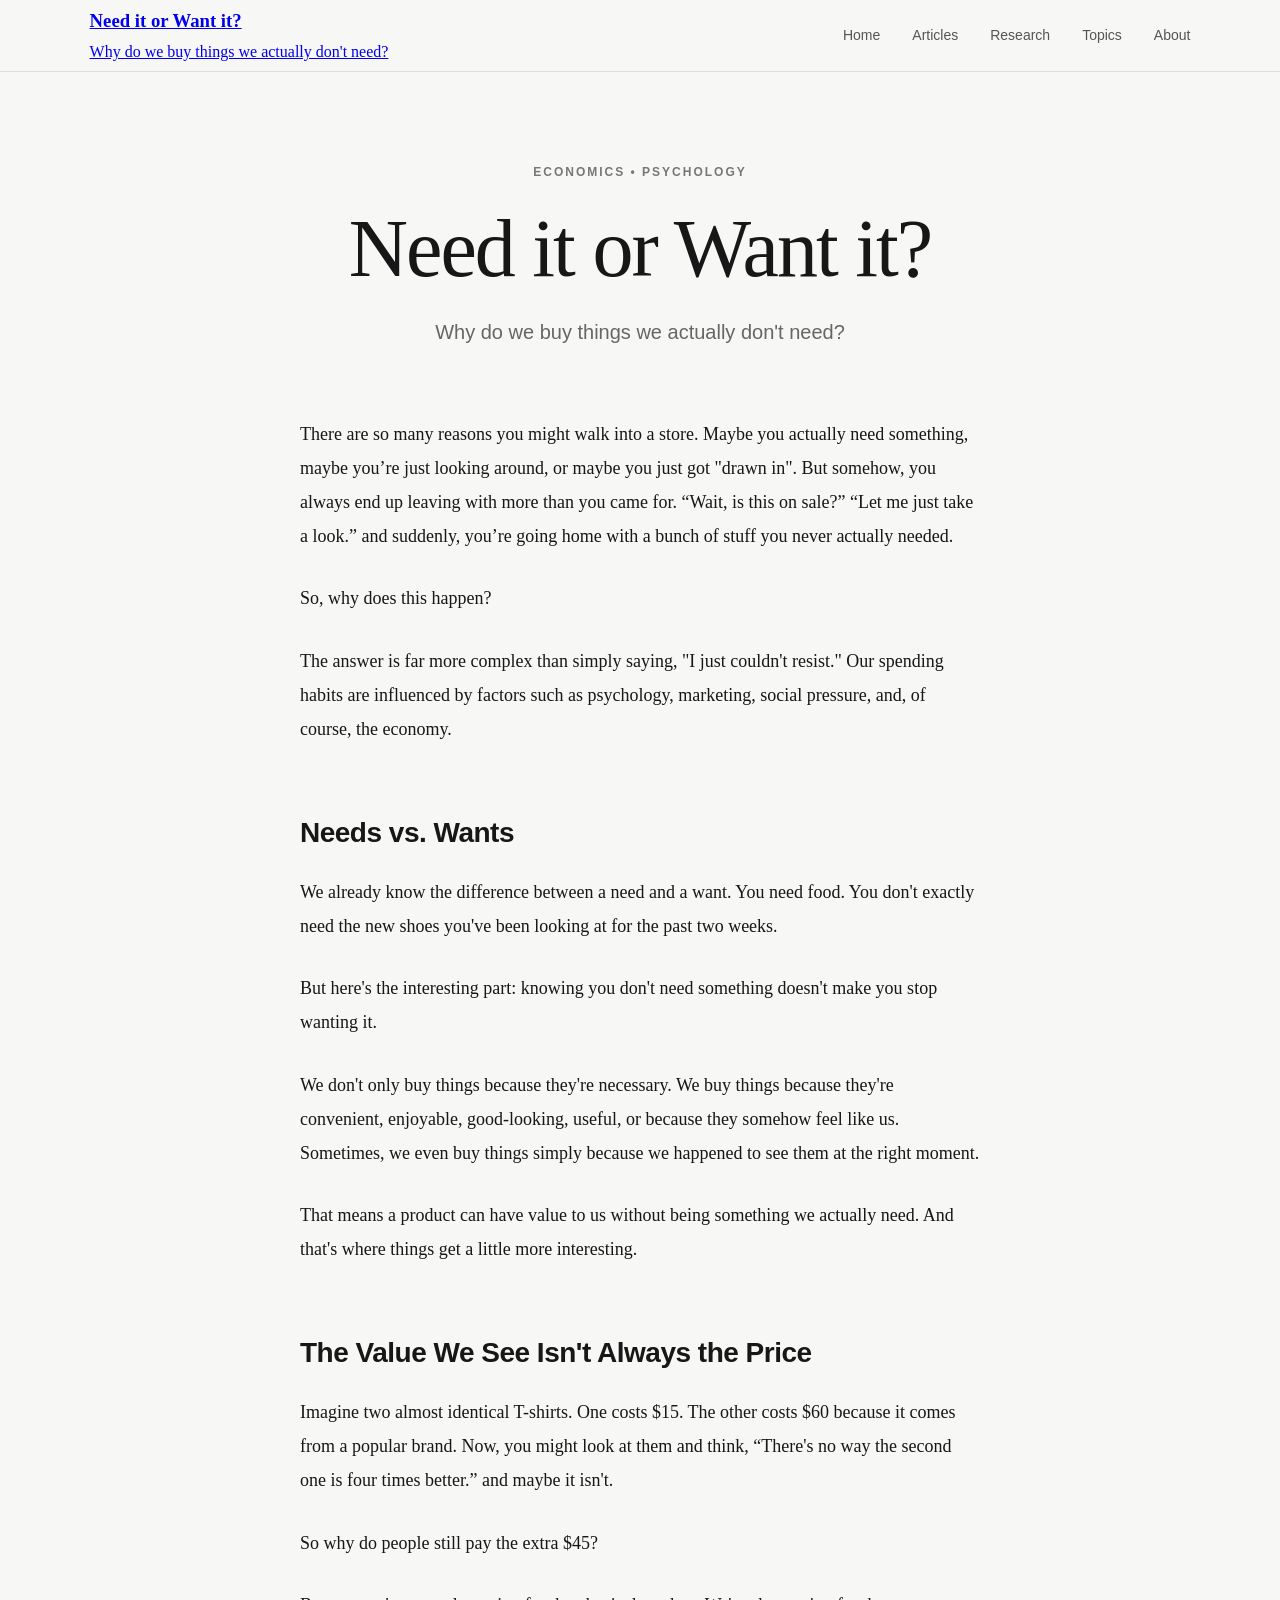
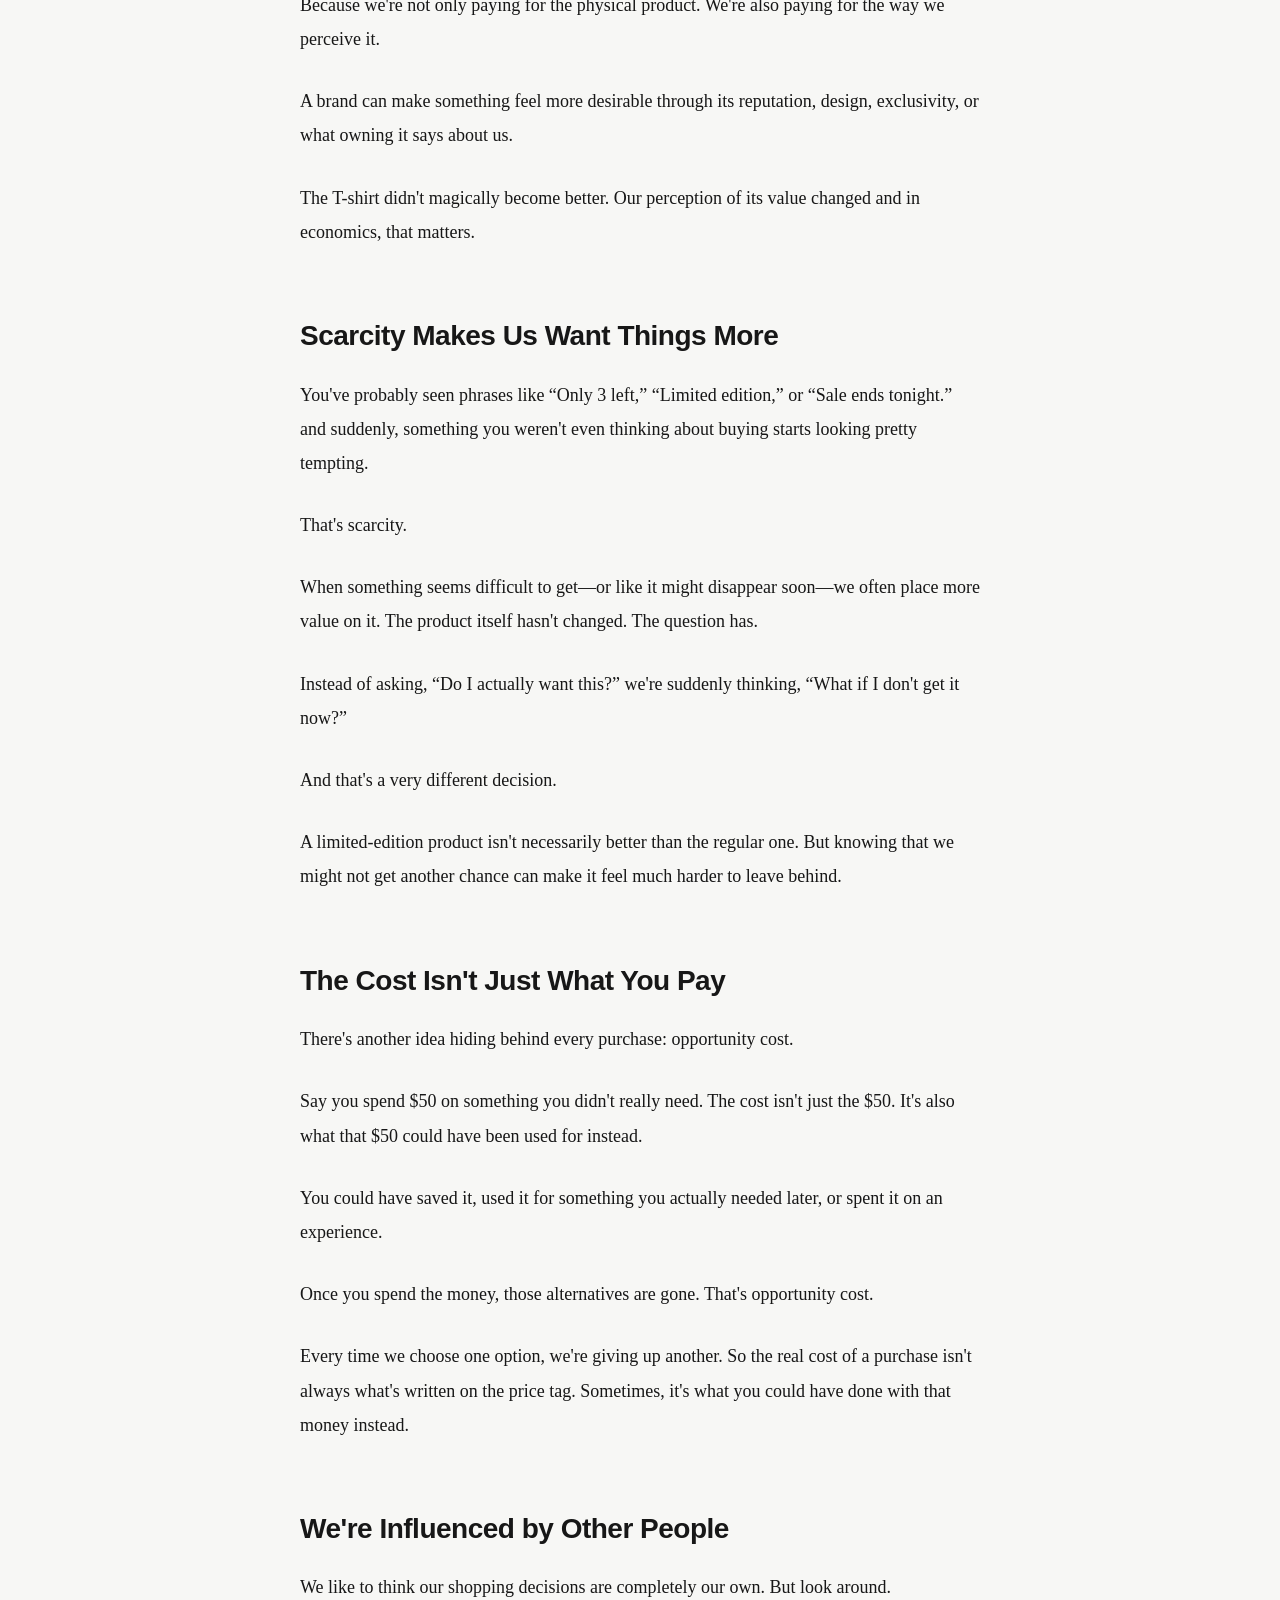
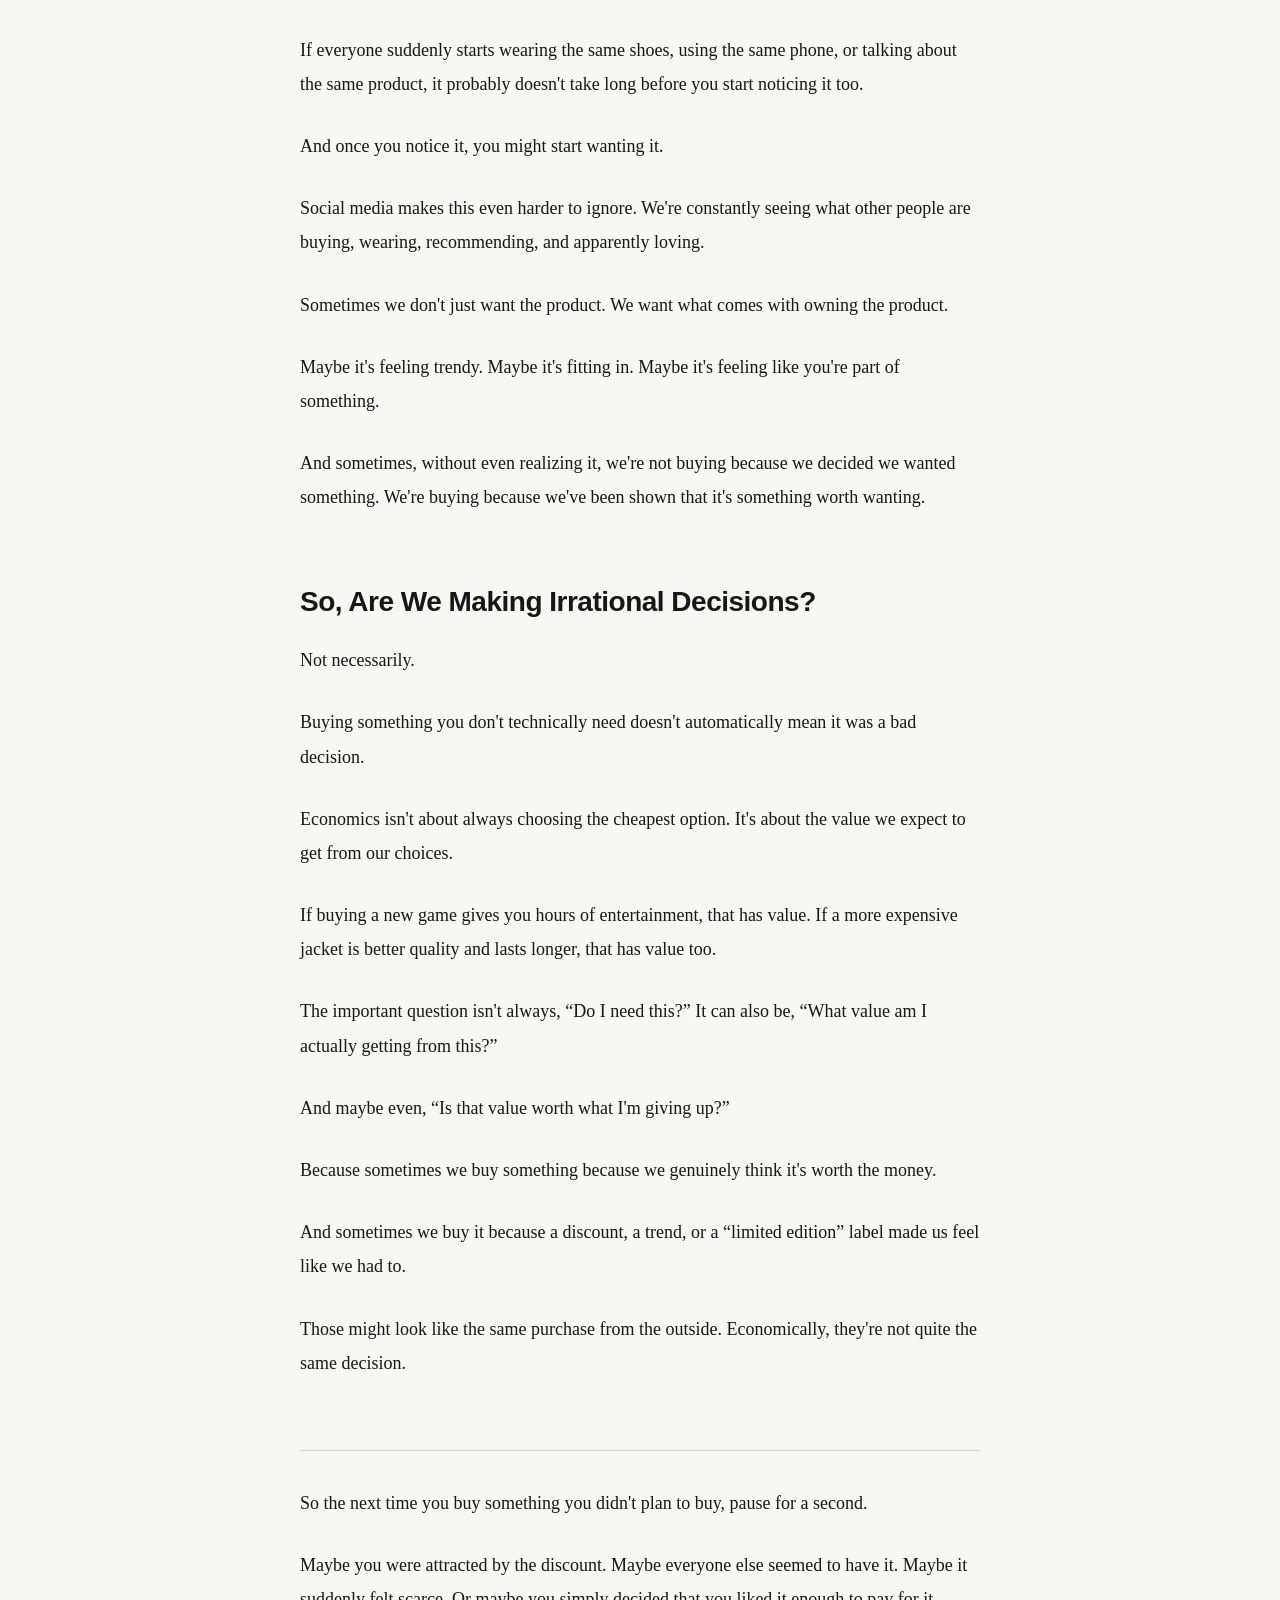
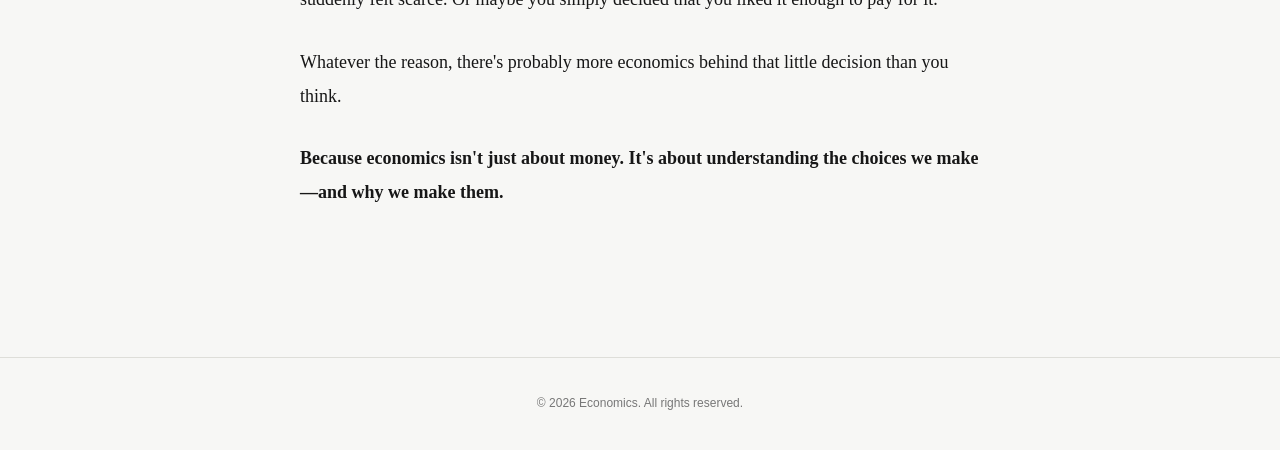
==== article.html @ 8371ae05 "Initial commit" ====
<!DOCTYPE html>
<html lang="en">
<head>
    <meta charset="UTF-8">
    <meta name="viewport" content="width=device-width, initial-scale=1.0">

    <title>Need it or Want it? | Economics</title>

    <link rel="stylesheet" href="article.css">
</head>

<body>

    <!-- NAVIGATION -->
    <header class="navbar">
        <a href="article.html" class="latest-article">
    <h3>Need it or Want it?</h3>
    <p>Why do we buy things we actually don't need?</p>
</a>

        <nav>
    <a href="index.html">Home</a>
    <a href="articles.html">Articles</a>
    <a href="index.html#research">Research</a>
    <a href="topics.html">Topics</a>
    <a href="about.html">About</a>
</nav>
        </nav>
    </header>


    <!-- ARTICLE -->
    <main class="article-container">

        <article>

            <header class="article-header">

                <p class="article-category">ECONOMICS • PSYCHOLOGY</p>

                <h1>Need it or Want it?</h1>

                <p class="article-subtitle">
                    Why do we buy things we actually don't need?
                </p>

            </header>


            <div class="article-content">

                <p>
                    There are so many reasons you might walk into a store.
                    Maybe you actually need something, maybe you’re just looking
                    around, or maybe you just got "drawn in". But somehow, you
                    always end up leaving with more than you came for.
                    “Wait, is this on sale?” “Let me just take a look.” and
                    suddenly, you’re going home with a bunch of stuff you never
                    actually needed.
                </p>

                <p>
                    So, why does this happen?
                </p>

                <p>
                    The answer is far more complex than simply saying,
                    "I just couldn't resist." Our spending habits are influenced
                    by factors such as psychology, marketing, social pressure,
                    and, of course, the economy.
                </p>


                <h2>Needs vs. Wants</h2>

                <p>
                    We already know the difference between a need and a want.
                    You need food. You don't exactly need the new shoes you've
                    been looking at for the past two weeks.
                </p>

                <p>
                    But here's the interesting part: knowing you don't need
                    something doesn't make you stop wanting it.
                </p>

                <p>
                    We don't only buy things because they're necessary.
                    We buy things because they're convenient, enjoyable,
                    good-looking, useful, or because they somehow feel like us.
                    Sometimes, we even buy things simply because we happened to
                    see them at the right moment.
                </p>

                <p>
                    That means a product can have value to us without being
                    something we actually need. And that's where things get a
                    little more interesting.
                </p>


                <h2>The Value We See Isn't Always the Price</h2>

                <p>
                    Imagine two almost identical T-shirts. One costs $15.
                    The other costs $60 because it comes from a popular brand.
                    Now, you might look at them and think, “There's no way the
                    second one is four times better.” and maybe it isn't.
                </p>

                <p>
                    So why do people still pay the extra $45?
                </p>

                <p>
                    Because we're not only paying for the physical product.
                    We're also paying for the way we perceive it.
                </p>

                <p>
                    A brand can make something feel more desirable through its
                    reputation, design, exclusivity, or what owning it says
                    about us.
                </p>

                <p>
                    The T-shirt didn't magically become better. Our perception
                    of its value changed and in economics, that matters.
                </p>


                <h2>Scarcity Makes Us Want Things More</h2>

                <p>
                    You've probably seen phrases like “Only 3 left,”
                    “Limited edition,” or “Sale ends tonight.” and suddenly,
                    something you weren't even thinking about buying starts
                    looking pretty tempting.
                </p>

                <p>
                    That's scarcity.
                </p>

                <p>
                    When something seems difficult to get—or like it might
                    disappear soon—we often place more value on it.
                    The product itself hasn't changed. The question has.
                </p>

                <p>
                    Instead of asking, “Do I actually want this?” we're suddenly
                    thinking, “What if I don't get it now?”
                </p>

                <p>
                    And that's a very different decision.
                </p>

                <p>
                    A limited-edition product isn't necessarily better than the
                    regular one. But knowing that we might not get another chance
                    can make it feel much harder to leave behind.
                </p>


                <h2>The Cost Isn't Just What You Pay</h2>

                <p>
                    There's another idea hiding behind every purchase:
                    opportunity cost.
                </p>

                <p>
                    Say you spend $50 on something you didn't really need.
                    The cost isn't just the $50. It's also what that $50 could
                    have been used for instead.
                </p>

                <p>
                    You could have saved it, used it for something you actually
                    needed later, or spent it on an experience.
                </p>

                <p>
                    Once you spend the money, those alternatives are gone.
                    That's opportunity cost.
                </p>

                <p>
                    Every time we choose one option, we're giving up another.
                    So the real cost of a purchase isn't always what's written
                    on the price tag. Sometimes, it's what you could have done
                    with that money instead.
                </p>


                <h2>We're Influenced by Other People</h2>

                <p>
                    We like to think our shopping decisions are completely our
                    own. But look around.
                </p>

                <p>
                    If everyone suddenly starts wearing the same shoes, using
                    the same phone, or talking about the same product, it
                    probably doesn't take long before you start noticing it too.
                </p>

                <p>
                    And once you notice it, you might start wanting it.
                </p>

                <p>
                    Social media makes this even harder to ignore. We're
                    constantly seeing what other people are buying, wearing,
                    recommending, and apparently loving.
                </p>

                <p>
                    Sometimes we don't just want the product. We want what comes
                    with owning the product.
                </p>

                <p>
                    Maybe it's feeling trendy. Maybe it's fitting in. Maybe it's
                    feeling like you're part of something.
                </p>

                <p>
                    And sometimes, without even realizing it, we're not buying
                    because we decided we wanted something. We're buying because
                    we've been shown that it's something worth wanting.
                </p>


                <h2>So, Are We Making Irrational Decisions?</h2>

                <p>
                    Not necessarily.
                </p>

                <p>
                    Buying something you don't technically need doesn't
                    automatically mean it was a bad decision.
                </p>

                <p>
                    Economics isn't about always choosing the cheapest option.
                    It's about the value we expect to get from our choices.
                </p>

                <p>
                    If buying a new game gives you hours of entertainment,
                    that has value. If a more expensive jacket is better quality
                    and lasts longer, that has value too.
                </p>

                <p>
                    The important question isn't always, “Do I need this?”
                    It can also be, “What value am I actually getting from this?”
                </p>

                <p>
                    And maybe even, “Is that value worth what I'm giving up?”
                </p>

                <p>
                    Because sometimes we buy something because we genuinely
                    think it's worth the money.
                </p>

                <p>
                    And sometimes we buy it because a discount, a trend, or a
                    “limited edition” label made us feel like we had to.
                </p>

                <p>
                    Those might look like the same purchase from the outside.
                    Economically, they're not quite the same decision.
                </p>


                <div class="article-ending">

                    <p>
                        So the next time you buy something you didn't plan to buy,
                        pause for a second.
                    </p>

                    <p>
                        Maybe you were attracted by the discount. Maybe everyone
                        else seemed to have it. Maybe it suddenly felt scarce.
                        Or maybe you simply decided that you liked it enough to
                        pay for it.
                    </p>

                    <p>
                        Whatever the reason, there's probably more economics
                        behind that little decision than you think.
                    </p>

                    <p>
                        Because economics isn't just about money. It's about
                        understanding the choices we make—and why we make them.
                    </p>

                </div>

            </div>

        </article>

    </main>


    <!-- FOOTER -->
    <footer>
        <p>© 2026 Economics. All rights reserved.</p>
    </footer>


    

</body>
</html>
---- article.css ----
/* =========================
   GLOBAL
========================= */

* {
    margin: 0;
    padding: 0;
    box-sizing: border-box;
}

body {
    background: #f7f7f5;
    color: #171717;
    font-family: Georgia, "Times New Roman", serif;
    line-height: 1.8;
}


/* =========================
   NAVBAR
========================= */

.navbar {
    height: 72px;
    padding: 0 7%;
    display: flex;
    align-items: center;
    justify-content: space-between;

    background: #f7f7f5;
    border-bottom: 1px solid #deded9;
}

.logo {
    font-family: Arial, Helvetica, sans-serif;
    font-size: 18px;
    font-weight: 800;
    letter-spacing: 2px;
    color: #111;
    text-decoration: none;
}

.navbar nav {
    display: flex;
    gap: 32px;
}

.navbar nav a {
    font-family: Arial, Helvetica, sans-serif;
    font-size: 14px;
    color: #555;
    text-decoration: none;
    transition: 0.2s ease;
}

.navbar nav a:hover {
    color: #111;
}


/* =========================
   ARTICLE HEADER
========================= */

.article-container {
    max-width: 900px;
    margin: 0 auto;
    padding: 90px 30px 120px;
}

.article-header {
    max-width: 780px;
    margin: 0 auto 70px;
    text-align: center;
}

.article-category {
    font-family: Arial, Helvetica, sans-serif;
    font-size: 12px;
    font-weight: 700;
    letter-spacing: 2px;
    color: #777;
    margin-bottom: 22px;
}

.article-header h1 {
    font-family: Georgia, "Times New Roman", serif;
    font-size: clamp(48px, 7vw, 82px);
    line-height: 1.05;
    font-weight: 500;
    letter-spacing: -2px;
    margin-bottom: 25px;
}

.article-subtitle {
    font-family: Arial, Helvetica, sans-serif;
    font-size: 20px;
    line-height: 1.5;
    color: #666;
}


/* =========================
   ARTICLE CONTENT
========================= */

.article-content {
    max-width: 680px;
    margin: 0 auto;
}

.article-content p {
    font-size: 18px;
    line-height: 1.9;
    margin-bottom: 28px;
}

.article-content h2 {
    font-family: Arial, Helvetica, sans-serif;
    font-size: 28px;
    line-height: 1.2;
    margin-top: 70px;
    margin-bottom: 25px;
    letter-spacing: -0.5px;
}


/* =========================
   ARTICLE ENDING
========================= */

.article-ending {
    margin-top: 70px;
    padding-top: 35px;
    border-top: 1px solid #d5d5d0;
}

.article-ending p:last-child {
    font-weight: 600;
}


/* =========================
   FOOTER
========================= */

footer {
    border-top: 1px solid #deded9;
    padding: 35px 20px;
    text-align: center;
    font-family: Arial, Helvetica, sans-serif;
    font-size: 12px;
    color: #777;
}


/* =========================
   MOBILE
========================= */

@media (max-width: 700px) {

    .navbar {
        padding: 0 20px;
    }

    .navbar nav {
        gap: 15px;
    }

    .navbar nav a {
        font-size: 12px;
    }

    .article-container {
        padding: 60px 20px 80px;
    }

    .article-header {
        margin-bottom: 50px;
    }

    .article-header h1 {
        font-size: 48px;
    }

    .article-subtitle {
        font-size: 17px;
    }

    .article-content p {
        font-size: 17px;
        line-height: 1.8;
    }

    .article-content h2 {
        font-size: 24px;
        margin-top: 55px;
    }
}
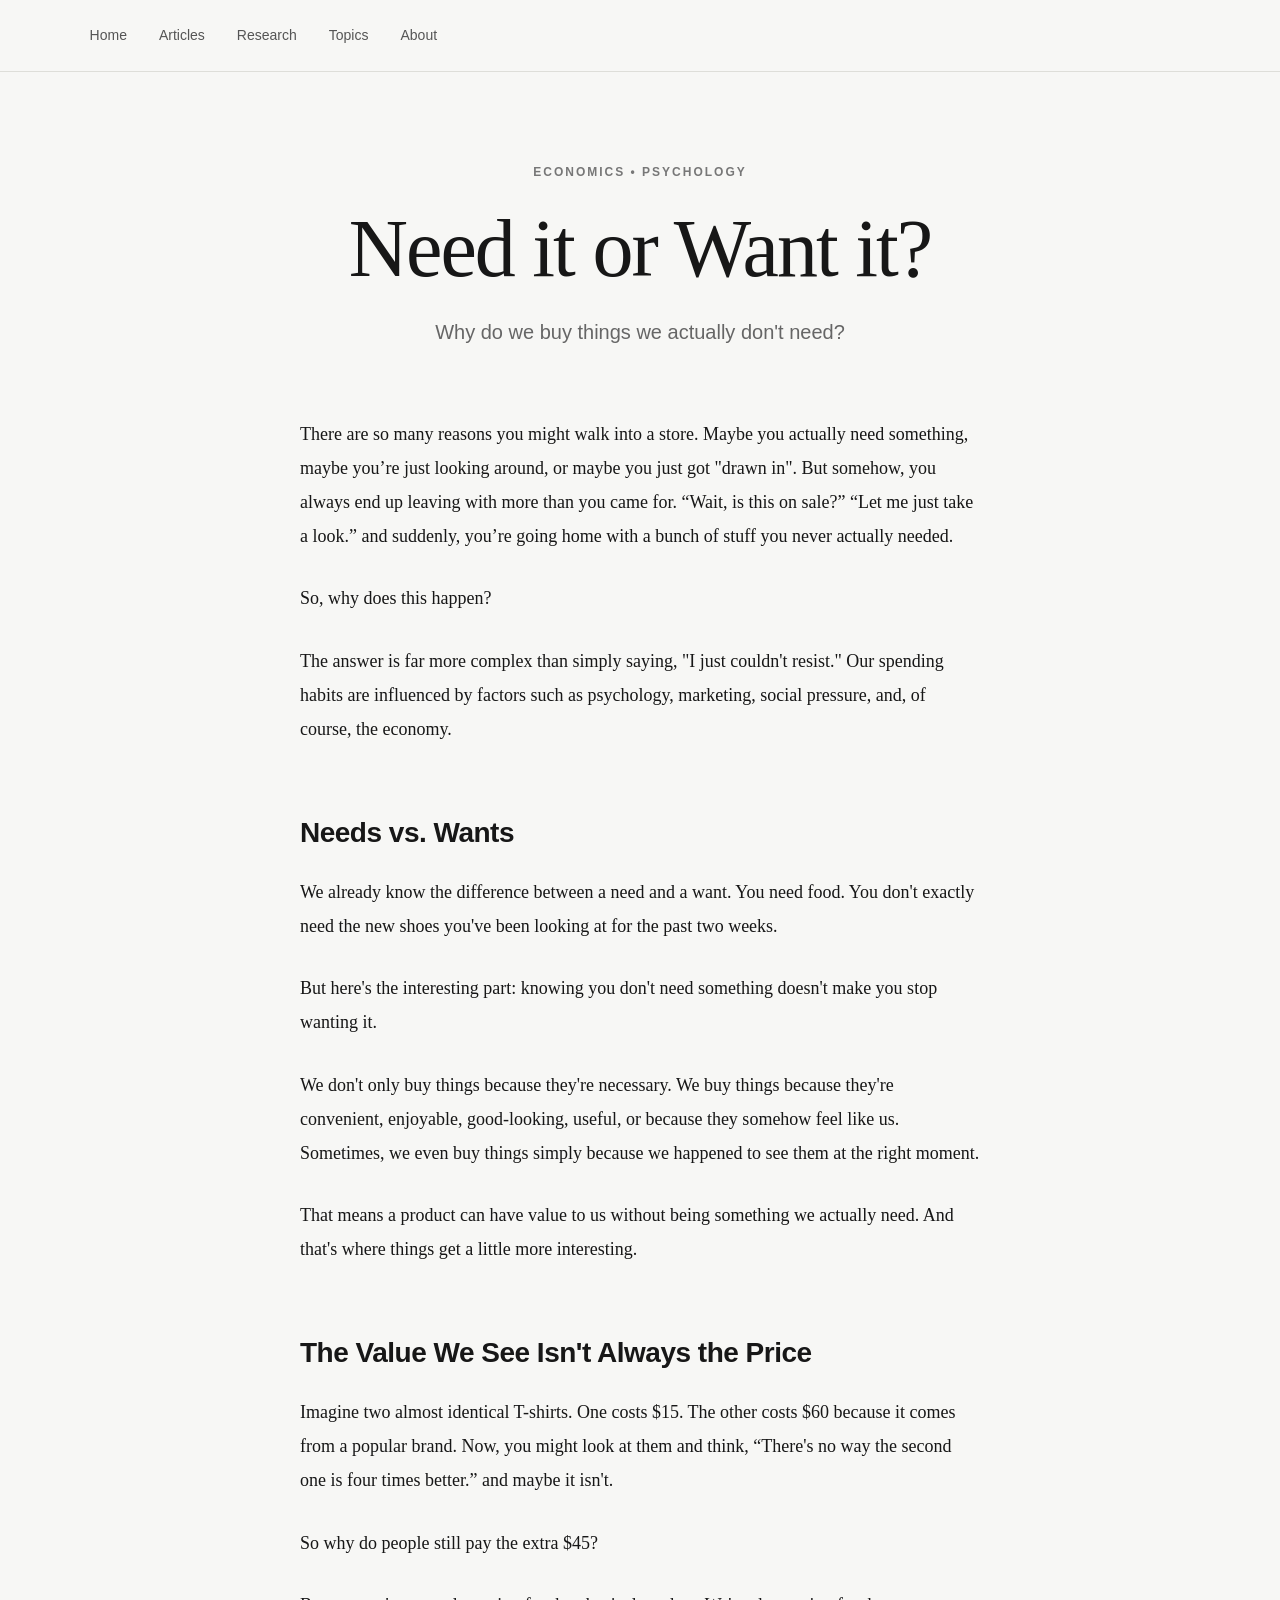
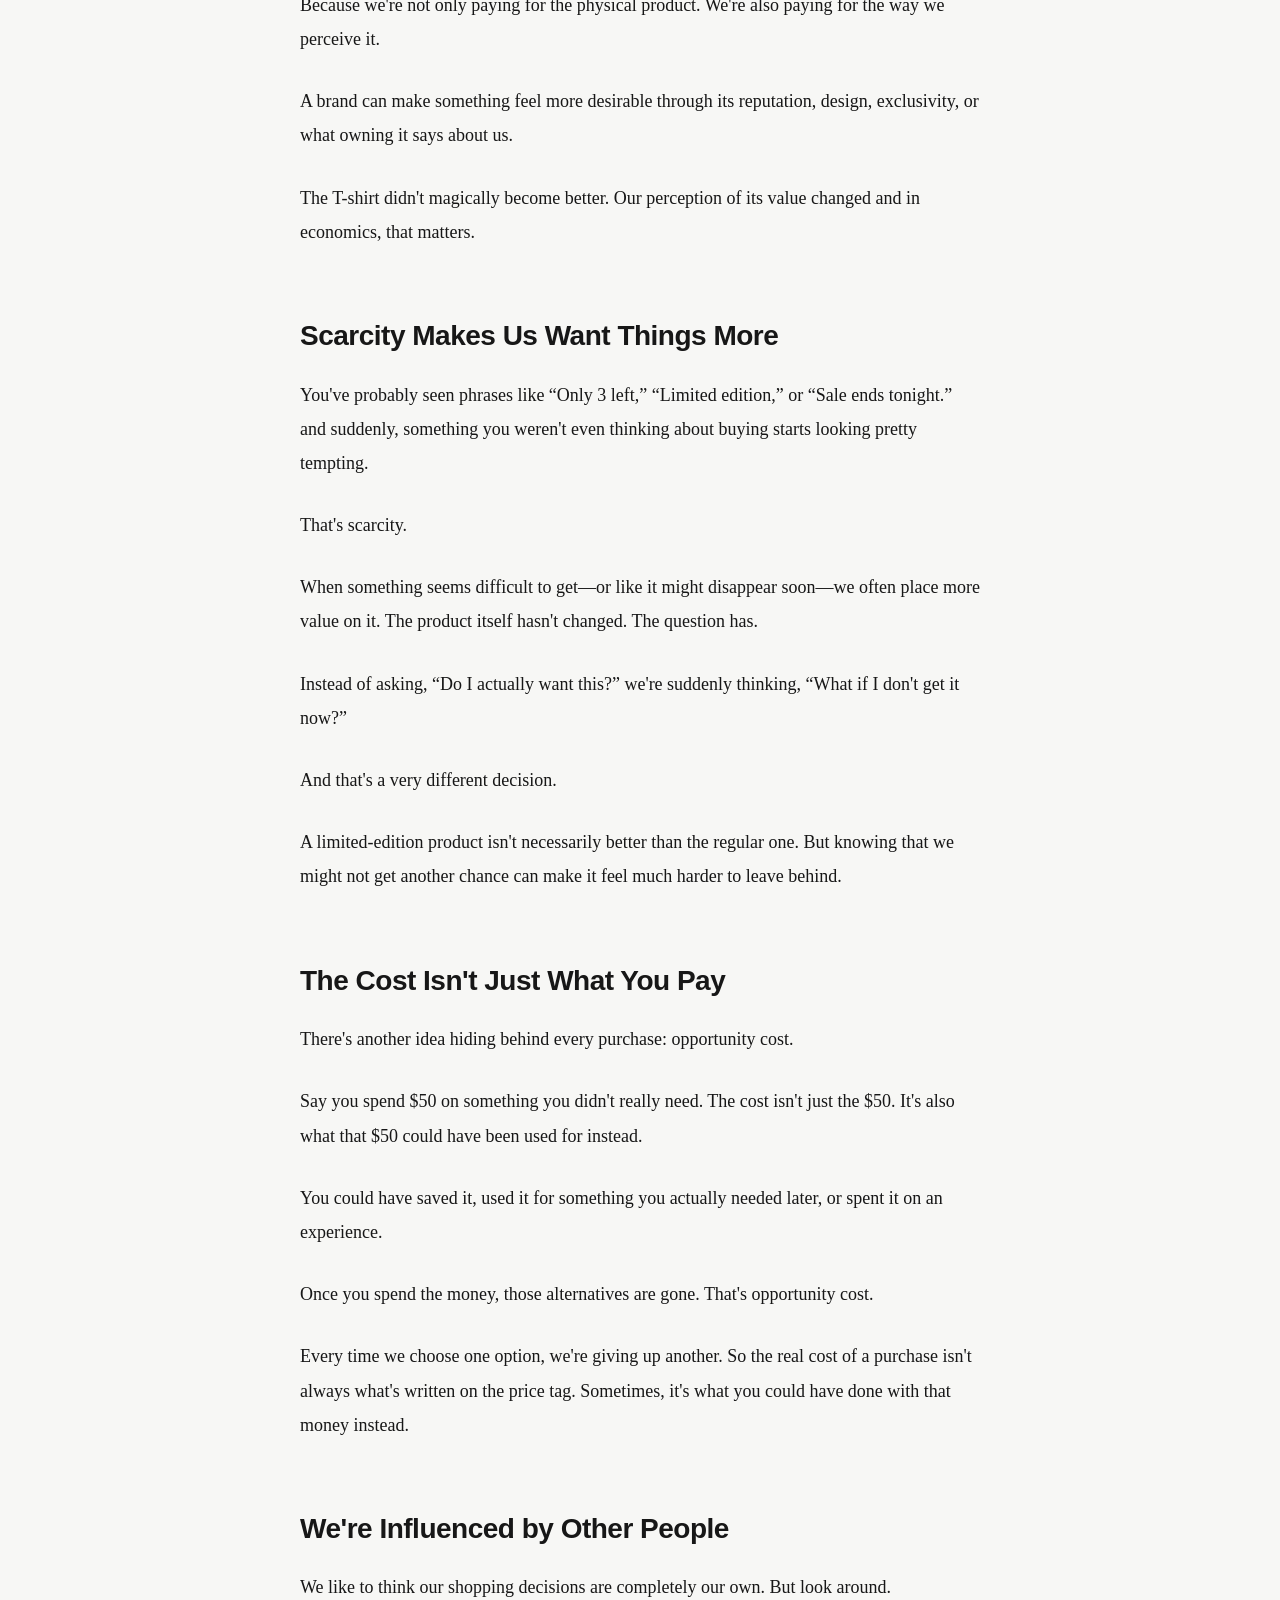
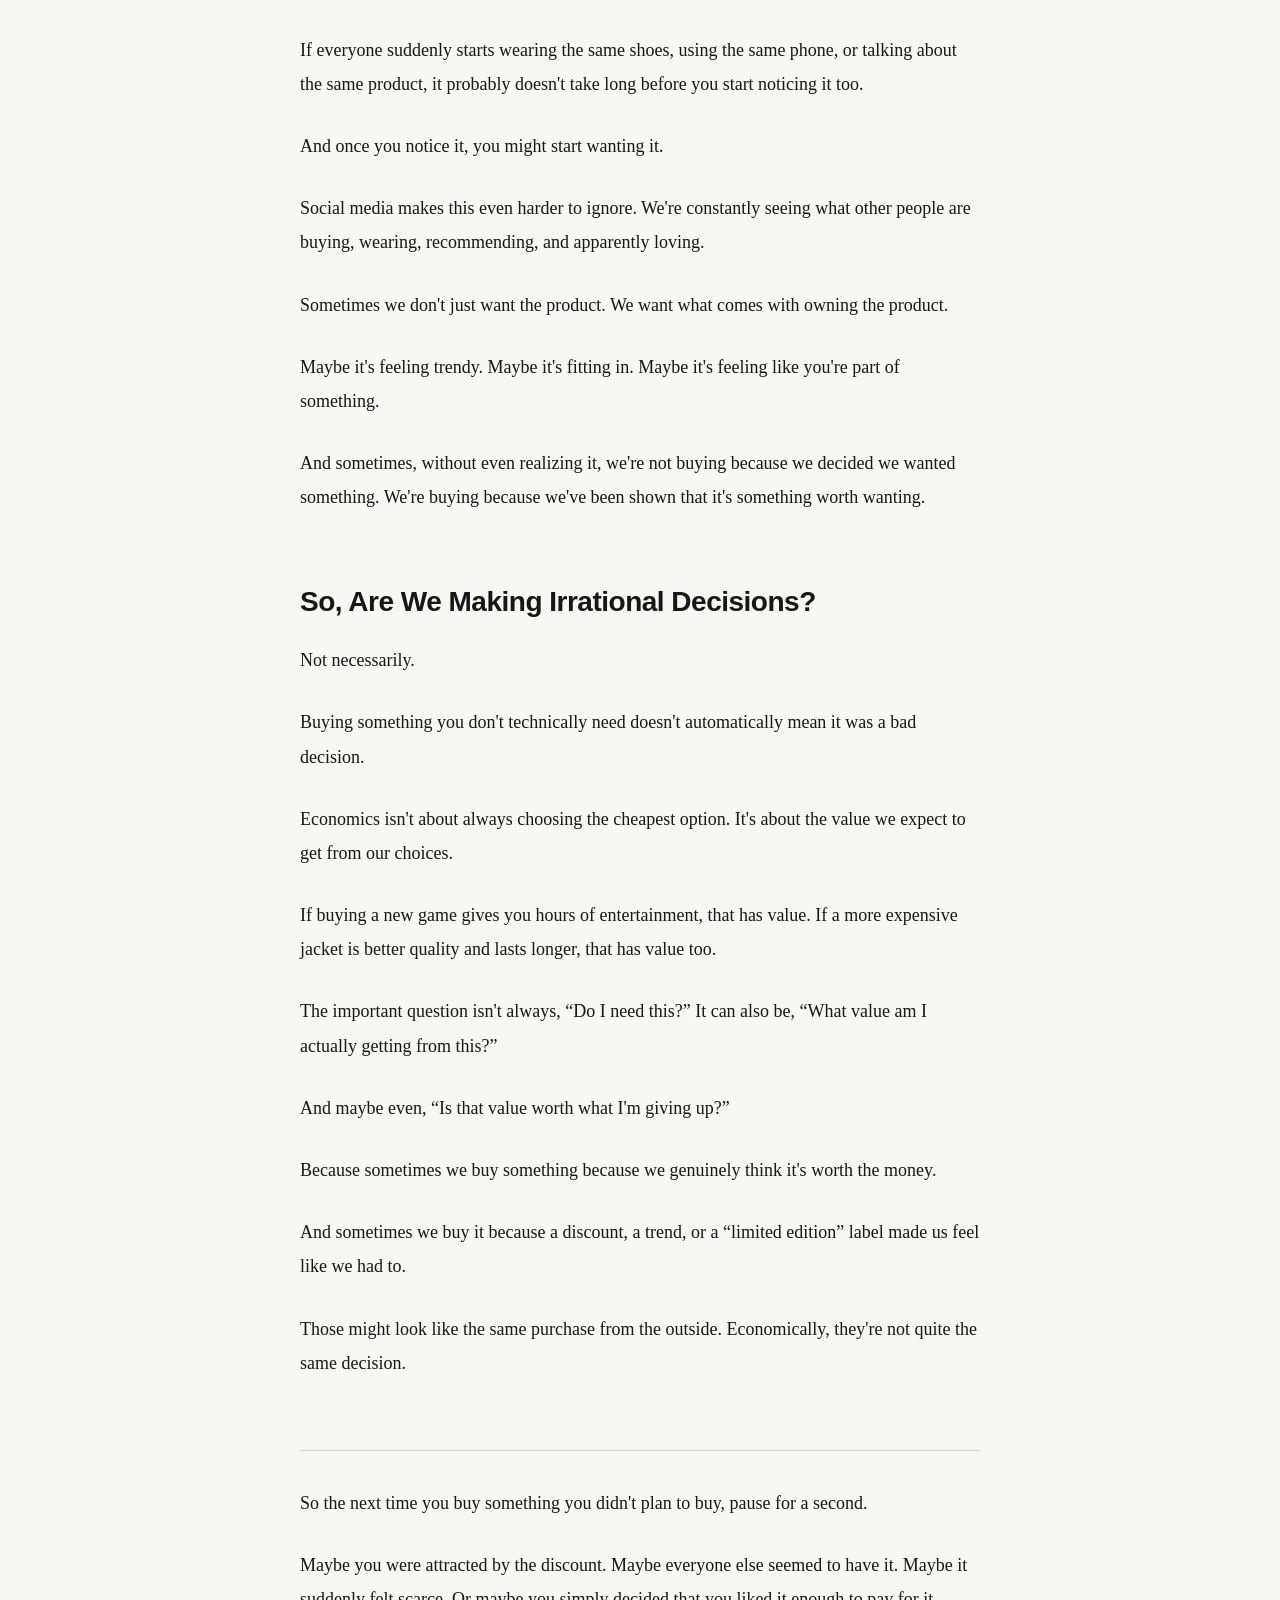
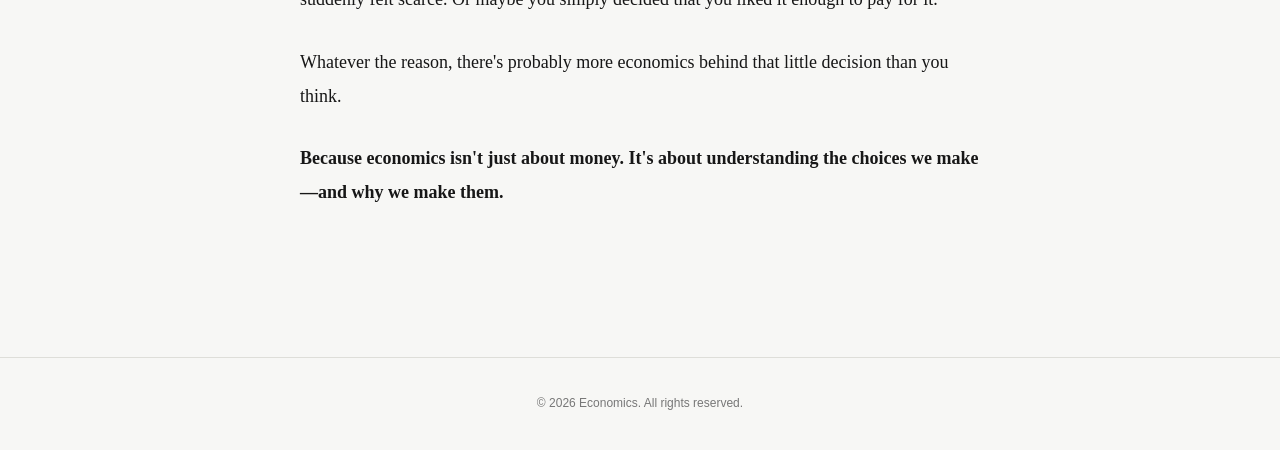
==== commit 8aa2b25d: "Update website" ====
--- a/article.html
+++ b/article.html
@@ -13,9 +13,7 @@
 
     <!-- NAVIGATION -->
     <header class="navbar">
-        <a href="article.html" class="latest-article">
-    <h3>Need it or Want it?</h3>
-    <p>Why do we buy things we actually don't need?</p>
+    
 </a>
 
         <nav>
